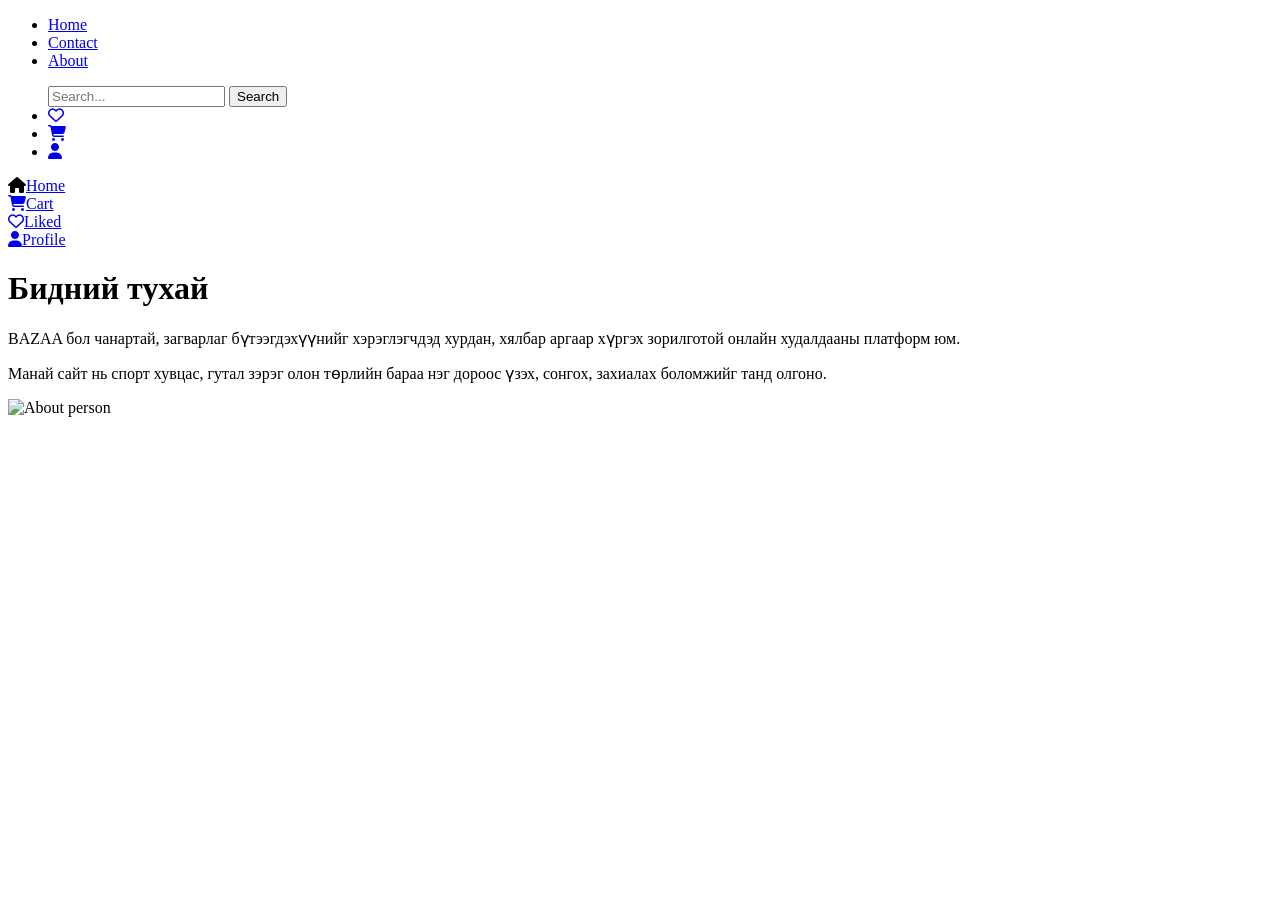
==== about.html @ c992db58 "udhgui uldseniin push hiine" ====
<!DOCTYPE html>
<html lang="en">
<head>
    <meta charset="UTF-8">
    <meta name="viewport" content="width=device-width, initial-scale=1.0">
    <link rel="stylesheet" href="https://cdnjs.cloudflare.com/ajax/libs/font-awesome/6.5.2/css/all.min.css"/>
    <link rel="stylesheet" href="about-style.css">
    <title>Bazaa | About</title>
</head>
<body>
<div class="bazaa-cntr">
    <nav id="nav">
        <div class="logo"></div>
        <div class="menu">
            <ul>
                <li><a href="index.html">Home</a></li>
                <li><a href="contact.html">Contact</a></li>
                <li><a href="about.html" class="active">About</a></li>
            </ul>
        </div>
        <div class="user">
            <ul>
                <div class="search-container">
                    <input type="text" placeholder="Search..." name="search">
                    <button type="submit">Search</button>
                </div>
                <li><a href="#"><i class="fa-regular fa-heart icon"></i></a></li>
                <li><a href="#"><i class="fa-solid fa-cart-shopping"></i></a></li>
                <li><a href="#"><i class="fa-solid fa-user"></i></a></li>
            </ul>
        </div>
    </nav>
    <nav id="mobile-nav">
        <div class="home"><i class="fa-solid fa-house"></i><a href="index.html">Home</a></div>
        <div class="cart"><a href="#"><i class="fa-solid fa-cart-shopping"></i>Cart</a></div>
        <div class="cart"><a href="#"><i class="fa-regular fa-heart icon"></i>Liked</a></div>
        <div class="profile"><a href="#"><i class="fa-solid fa-user"></i>Profile</a></div>
    </nav>
    <div class="about-wrapper">
        <div class="about-text">
            <h1>Бидний тухай</h1>
            <p>BAZAA бол чанартай, загварлаг бүтээгдэхүүнийг хэрэглэгчдэд хурдан, хялбар аргаар хүргэх зорилготой онлайн худалдааны платформ юм.</p>
            <p>Манай сайт нь спорт хувцас, гутал зэрэг олон төрлийн бараа нэг дороос үзэх, сонгох, захиалах боломжийг танд олгоно.</p>
        </div>
        <div class="about-image">
            <img src="/images/about-person.png" alt="About person">
        </div>
    </div>

    </html>
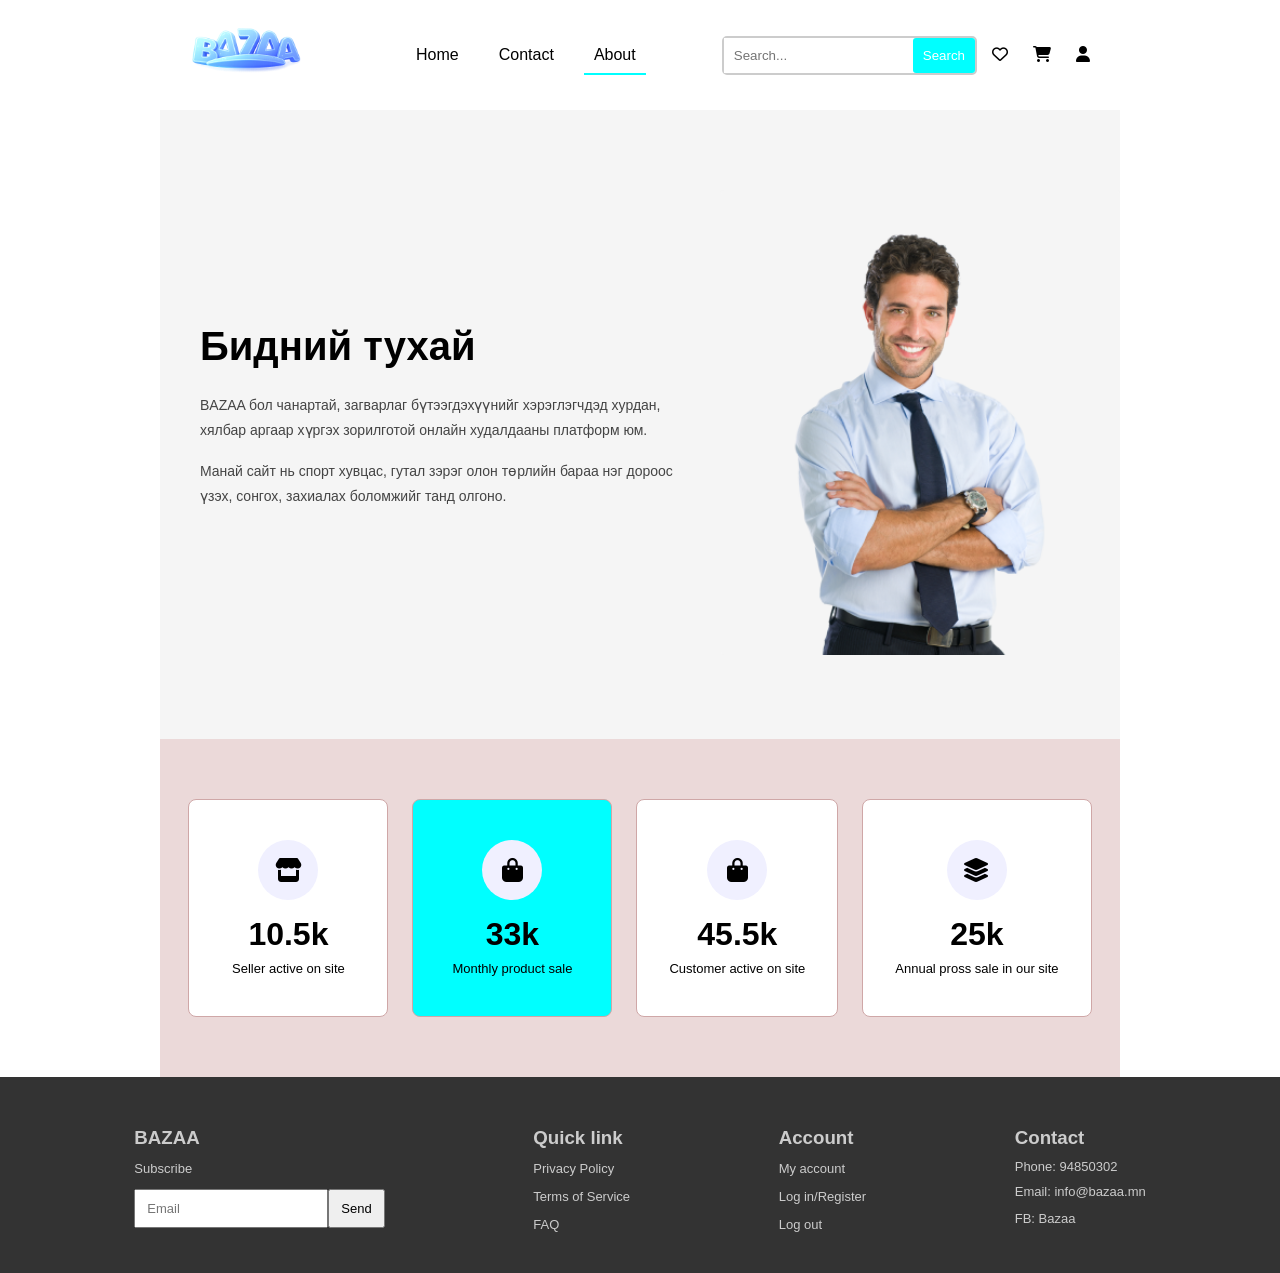
==== commit cbc1973c: "about zassn" ====
--- a/about.html
+++ b/about.html
@@ -43,8 +43,61 @@
             <p>Манай сайт нь спорт хувцас, гутал зэрэг олон төрлийн бараа нэг дороос үзэх, сонгох, захиалах боломжийг танд олгоно.</p>
         </div>
         <div class="about-image">
-            <img src="/images/about-person.png" alt="About person">
+            <img src="/images/about-person.png" alt="Aldaa garlaa">
         </div>
     </div>
-
-    </html>+    <div class="stats-wrapper">
+        <div class="stat-card">
+            <div class="stat-icon"><i class="fa-solid fa-store"></i></div>
+            <h2>10.5k</h2>
+            <p>Seller active on site</p>
+        </div>
+        <div class="stat-card active-card">
+            <div class="stat-icon"><i class="fa-solid fa-bag-shopping"></i></div>
+            <h2>33k</h2>
+            <p>Monthly product sale</p>
+        </div>
+        <div class="stat-card">
+            <div class="stat-icon"><i class="fa-solid fa-bag-shopping"></i></div>
+            <h2>45.5k</h2>
+            <p>Customer active on site</p>
+        </div>
+        <div class="stat-card">
+            <div class="stat-icon"><i class="fa-solid fa-layer-group"></i></div>
+            <h2>25k</h2>
+            <p>Annual pross sale in our site</p>
+        </div>
+    </div>
+</div>
+<footer class="footer">
+    <ul>
+        <li><h3>BAZAA</h3></li>
+        <li><a href="#">Subscribe</a></li>
+        <li>
+            <div class="email-container">
+                <input type="text" placeholder="Email" name="email">
+                <button type="submit">Send</button>
+            </div>
+        </li>
+    </ul>
+    <ul>
+        <li><h3>Quick link</h3></li>
+        <li><a href="#">Privacy Policy</a></li>
+        <li><a href="#">Terms of Service</a></li>
+        <li><a href="#">FAQ</a></li>
+    </ul>
+    <ul>
+        <li><h3>Account</h3></li>
+        <li><a href="#">My account</a></li>
+        <li><a href="#">Log in/Register</a></li>
+        <li><a href="#">Log out</a></li>
+    </ul>
+    <ul>
+        <li><h3>Contact</h3></li>
+        <li><p>Phone: 94850302</p></li>
+        <li><p>Email: info@bazaa.mn</p></li>
+        <li><a href="https://www.facebook.com/tseegii.gt/" target="_blank">FB: Bazaa</a></li>
+    </ul>
+</footer>
+</body>
+</html>
--- a/about-style.css
+++ b/about-style.css
@@ -0,0 +1,222 @@
+* {
+    margin: 0;
+    padding: 0;
+    box-sizing: border-box;
+}
+:root {
+    --primary-color: aqua;
+    --secondary-color: blue;
+} 
+body{
+    font-family: Arial, Helvetica, sans-serif;
+    display: flex;
+    flex-direction: column;
+    min-height: 100vh;
+}
+.bazaa-cntr {
+    margin: 0 12.5vw;
+}
+.about-wrapper {
+    display: flex;
+    align-items: center;
+    padding: 80px 0;
+    gap: 40px;
+    background: #f5f5f5;
+}
+.about-text {
+    flex: 1;
+    padding-left: 40px;
+}
+.about-text h1 {
+    font-size: 40px;
+    margin-bottom: 24px;
+}
+.about-text p {
+    font-size: 14px;
+    color: #444;
+    line-height: 1.8;
+    margin-bottom: 16px;
+}
+.about-image {
+    width: 400px;
+    flex-shrink: 0;
+    animation: slideUp 0.8s ease;
+}
+@keyframes slideUp {
+    from {transform: translateY(100px); opacity: 0;}
+    to {transform: translateY(0); opacity: 1;}
+}
+.about-image img {
+    width: 100%;
+    height: auto;
+    object-fit: contain;
+}
+.stats-wrapper {
+    display: flex;
+    justify-content: center;
+    gap: 24px;
+    padding: 60px 0;
+    background: #ebd9d9;
+}
+.stat-card {
+    background: #fff;
+    border-radius: 8px;
+    padding: 40px 32px;
+    text-align: center;
+    min-width: 200px;
+    border: 1px solid #cfa7a7;
+    transition: all 0.3s ease;
+}
+.stat-card:hover {
+    transform: translateY(-5px);
+    box-shadow: 0 10px 30px rgba(0,0,0,0.2);
+}
+.active-card {
+    background: var(--primary-color);
+}
+.stat-icon {
+    width: 60px;
+    height: 60px;
+    background: #f0f0ff;
+    border-radius: 50%;
+    display: flex;
+    align-items: center;
+    justify-content: center;
+    font-size: 24px;
+    margin: 0 auto 16px;
+}
+.stat-card h2 {
+    font-size: 32px;
+    margin-bottom: 8px;
+}
+.stat-card p {
+    font-size: 13px;
+}
+.menu ul li a.active { /*navbar dotor active classin about holboor*/
+    color: var(--primary-color);
+    border-bottom: 2px solid var(--primary-color);
+}
+#nav {
+    display: flex;
+    justify-content: space-between;
+    align-items: center;
+    padding: 10px 20px;
+    background-color: #fff;
+    .logo {
+        width: 150px;
+        height: 90px;
+        background-image: url(/images/bazaalogo.png);
+        background-size: contain;
+        background-repeat: no-repeat;
+    }
+    .menu ul {
+        display: flex;
+        list-style: none;
+        margin: 0;
+        padding: 0;
+        gap: 20px;
+        li a {
+            margin: 0;
+            padding: 10px;
+            text-decoration: none;
+            color: #000;
+            &:hover {
+                transition: all 0.2s ease-out;
+                color: var(--primary-color);
+            }
+        }
+    }
+    .user {
+        .search-container {
+            display: flex;
+            border: 2px solid #ccc;
+            border-radius: 5px;
+            input[type="text"]{
+                padding: 10px;
+                border: none;
+            }
+            button {
+                padding: 10px;
+                background-color: var(--primary-color);
+                color: white;
+                border: none;
+                border-radius: 3px;
+                cursor: pointer;
+            }
+            button:hover {
+                background-color: var(--secondary-color);
+                transition: all 0.2s ease;
+            }
+        }
+        ul {
+            display: flex;
+            gap: 5px;
+            justify-content: center;
+            align-items: center;
+            li {
+                list-style: none;
+                padding: 10px;
+                &:hover {
+                    scale: 1.3;
+                    transition: all 0.3s ease;
+                }
+                a{
+                    color: #000;
+                }
+            }
+        }
+        }
+    }
+#mobile-nav {
+    display: none;
+}
+.footer {
+    display: flex;
+    justify-content: space-around;
+    background-color: #333;
+    padding: 50px 60px 30px;
+    margin-top: auto;
+}
+.footer ul {
+    list-style: none;
+    padding: 0;
+    margin: 0;
+}
+.footer ul li {
+    margin-bottom: 10px;
+}
+.footer ul li h3 {
+    color: #ccc;
+}
+.footer ul li a {
+    text-decoration: none;
+    font-size: 13px;
+    color: #ccc;
+}
+.footer ul li a:hover {
+    color: var(--primary-color);
+}
+.footer ul li p {
+    font-size: 13px;
+    color: #ccc;
+}
+.email-container {
+    display: flex;
+    overflow: hidden;
+    margin-top: 12px;
+}
+.email-container input {
+    flex: 1;
+    outline: none;
+    padding: 10px 11px;
+    font-size: 13px;
+}
+.email-container button {
+    padding: 10px 11px;
+    cursor: pointer;
+    font-size: 13px;
+}
+.email-container button:hover {
+    background-color: var(--secondary-color);
+    transition: all 0.3s ease;
+}
